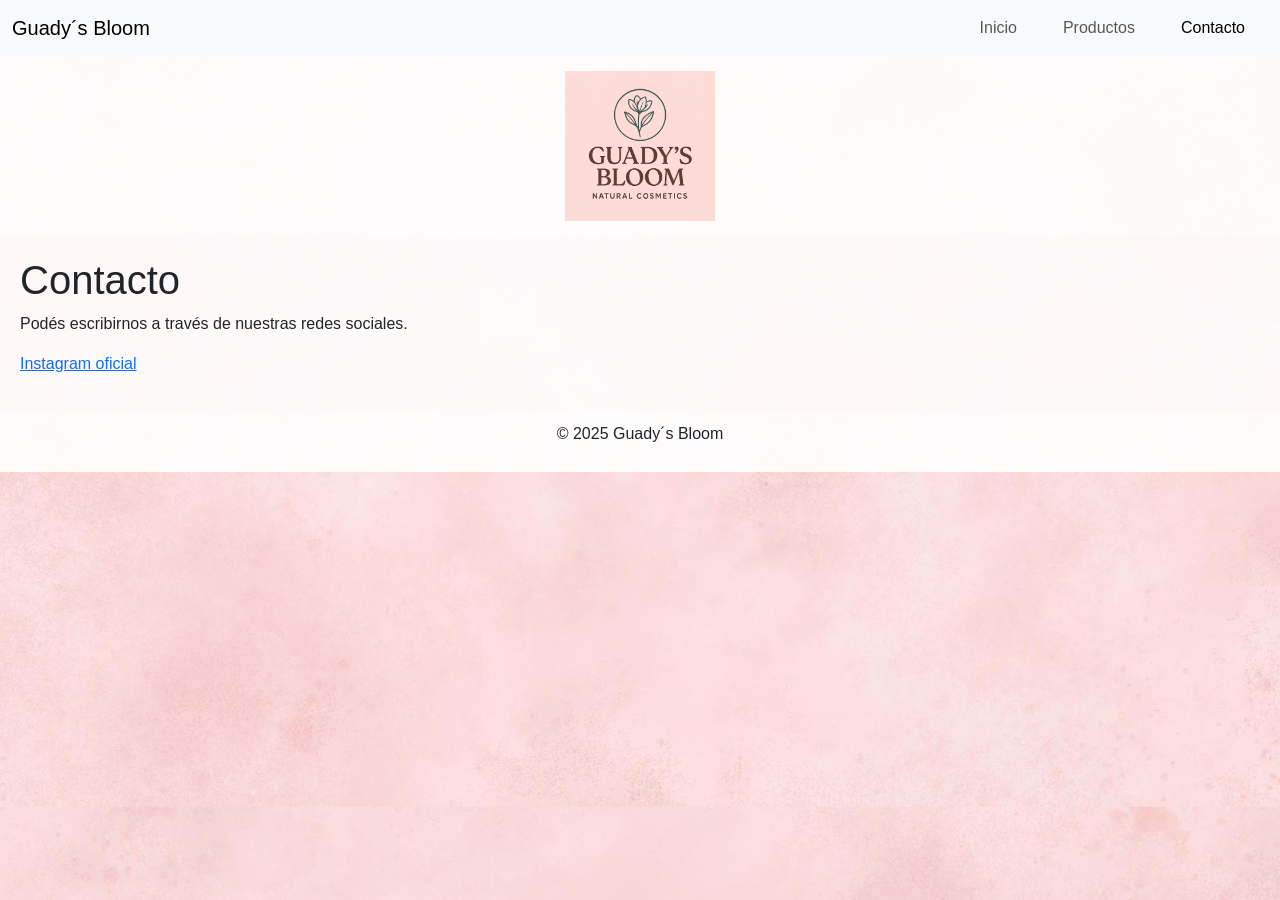
==== pages/contacto.html @ 3c18eed7 "Add files via upload" ====
<!DOCTYPE html>
<html lang="es">
<head>
    <meta charset="UTF-8">
    <meta name="viewport" content="width=device-width, initial-scale=1.0">
    <title>Contacto | Guady´s Bloom</title>
    <link href="https://cdn.jsdelivr.net/npm/bootstrap@5.3.2/dist/css/bootstrap.min.css" rel="stylesheet">
    <link rel="stylesheet" href="../css/estilos.css">
</head>

<body>
    <nav class="navbar navbar-expand-lg navbar-light bg-light">
        <div class="container-fluid">
            <a class="navbar-brand" href="../index.html">Guady´s Bloom</a>
            <button class="navbar-toggler" type="button" data-bs-toggle="collapse" data-bs-target="#menu"
                aria-controls="navbarNav" aria-expanded="false" aria-label="Toggle navigation">
                <span class="navbar-toggler-icon"></span>
            </button>

            <div class="collapse navbar-collapse" id="menu">
                <ul class="navbar-nav ms-auto">
                    <li class="nav-item">
                        <a class="nav-link" href="../index.html">Inicio</a>
                    </li>
                    <li class="nav-item">
                        <a class="nav-link" href="productos.html">Productos</a>
                    </li>
                    <li class="nav-item">
                        <a class="nav-link active" aria-current="page" href="contacto.html">Contacto</a>
                    </li>
                </ul>
            </div>
        </div>
    </nav>
    <header>
        <img src="../img/logo.jpg" alt="Guady´s Bloom Logo" width="150">
    </header>

    <main>
        <section>
            <h1>Contacto</h1>
            <p>Podés escribirnos a través de nuestras redes sociales.</p>
            <p>
                <a href="https://www.instagram.com/guadysbloom/" target="_blank">
                    Instagram oficial
                </a>
            </p>
        </section>
    </main>

    <footer>
        <p>&copy; 2025 Guady´s Bloom</p>
    </footer>
<script src="https://cdn.jsdelivr.net/npm/bootstrap@5.3.2/dist/js/bootstrap.bundle.min.js"></script>
</body>
</html>
---- css/estilos.css ----
body {
    margin: 0;
    font-family: Arial, sans-serif;
    background-image: url("../img/fondo.jpg");
    background-size: cover;
}

header {
    background-color: rgba(255, 255, 255, 0.9);
    text-align: center;
    padding: 15px;
}

.productos {
    display: flex;
    flex-wrap: wrap;
    justify-content: space-around;
    gap: 20px;
    padding: 40px;
}

.video-presentacion {
  display: flex;
  justify-content: center;
  margin: 40px 0;
}

.video-presentacion iframe {
  max-width: 100%;
  border: none;
}

.card {
    width: 18rem;
    margin-bottom: 20px;    
}

.producto {
    background-color: rgba(217, 44, 199, 0.8);
    border: 1px solid #ccc;
    border-radius: 5px;
    padding: 15px;
    width: 200px;
    text-align: center;
}

nav ul {
    list-style: none;
    padding: 0;
}

nav ul li {
    display: inline;
    margin: 0 15px;
}

nav ul li a {
    text-decoration: none;
    color: #333;
    font-weight: bold;
}

main {
    padding: 20px;
    background-color: rgba(255, 255, 255, 0.85);
}

footer {
    background-color: rgba(255, 255, 255, 0.9);
    text-align: center;
    padding: 10px;
}

/*==================== */
/* RESPONSIVE MOVILE */
/*==================== */

@media (max-width: 768px) {

    body {
        background-position: center;
        }

    .productos {
        flex-direction: column;
        align-items: center;
    }

    .producto {
        width: 100%;
        max-width: 300px;
    }

    nav ul li {
        display: block;
        margin: 10px 0;
    }
}
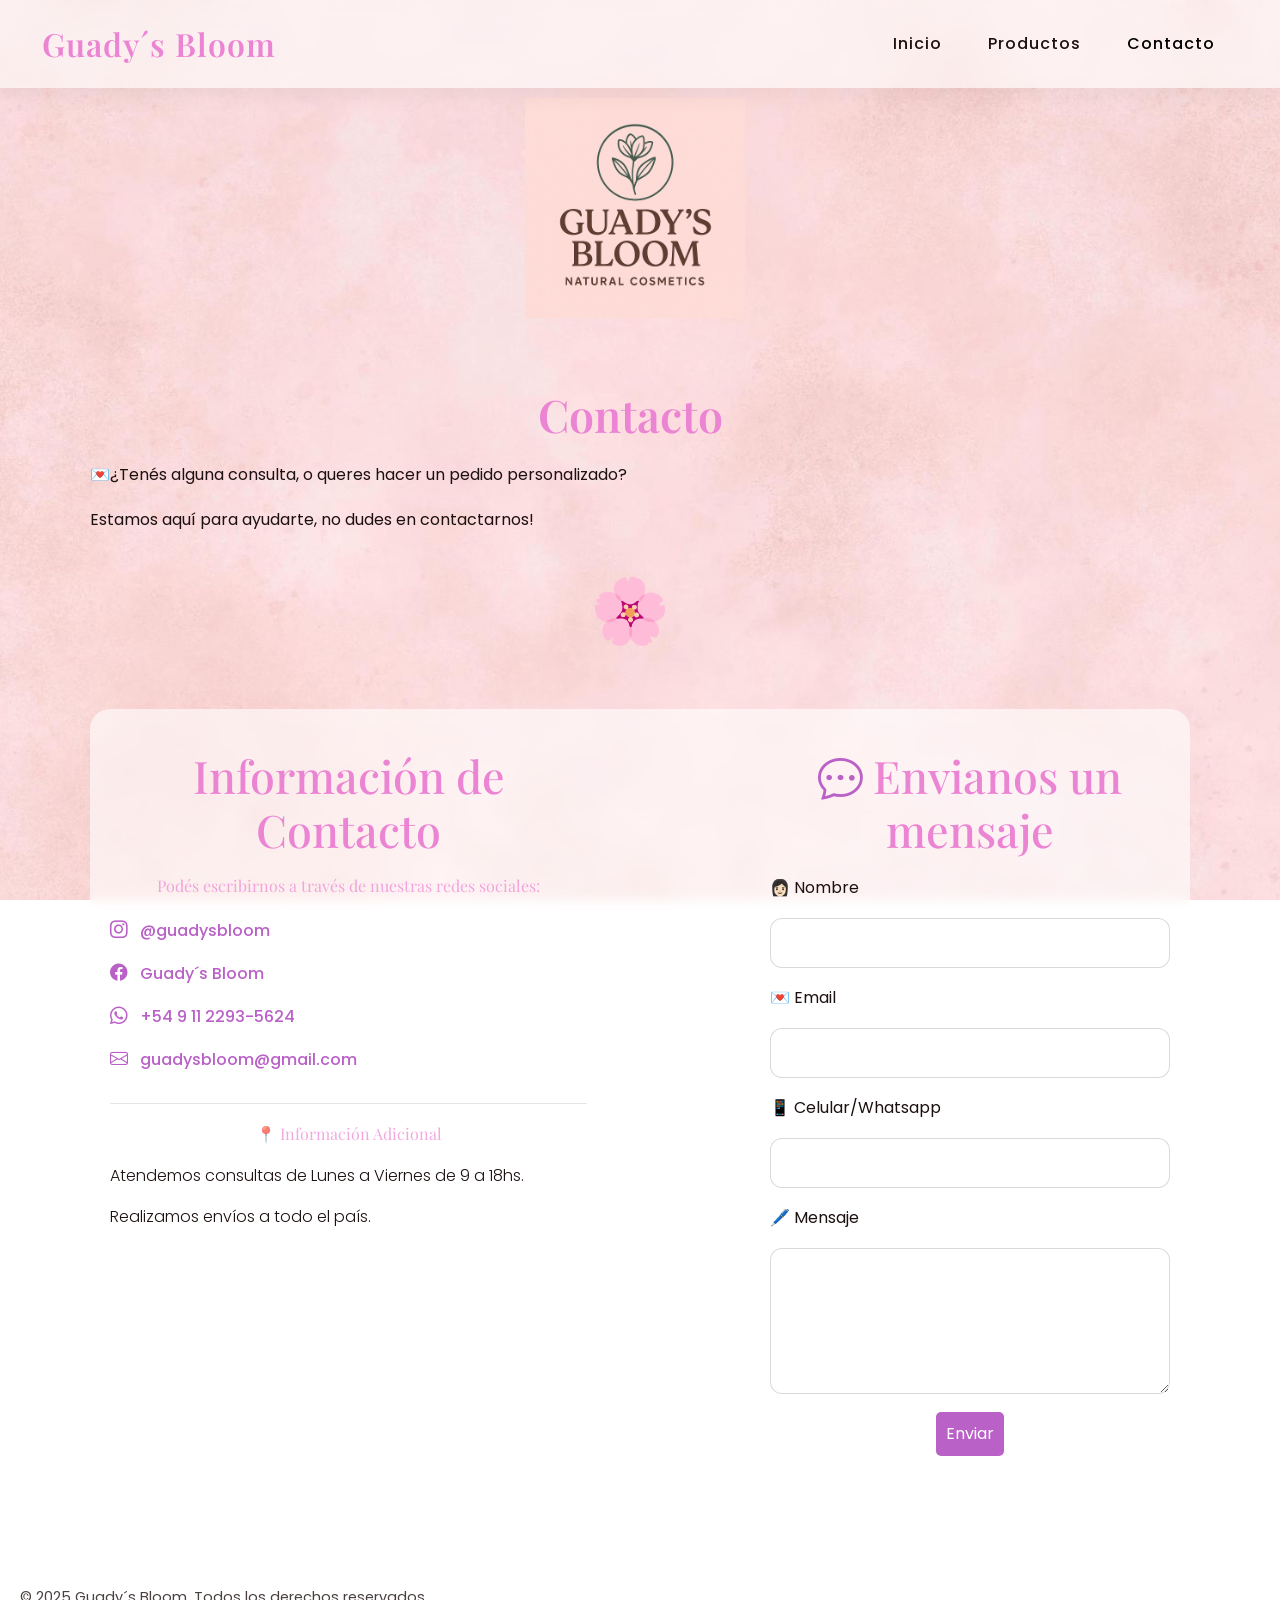
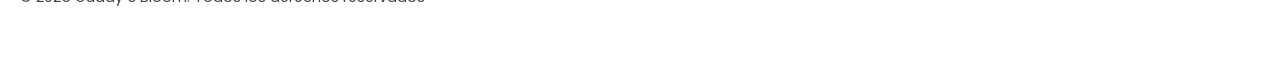
==== commit ce776c0d: "Pre-Entrega 3: SASS, animaciones, responsive y formulario funcional" ====
--- a/pages/contacto.html
+++ b/pages/contacto.html
@@ -1,56 +1,117 @@
-<!DOCTYPE html>
-<html lang="es">
-<head>
-    <meta charset="UTF-8">
-    <meta name="viewport" content="width=device-width, initial-scale=1.0">
-    <title>Contacto | Guady´s Bloom</title>
-    <link href="https://cdn.jsdelivr.net/npm/bootstrap@5.3.2/dist/css/bootstrap.min.css" rel="stylesheet">
-    <link rel="stylesheet" href="../css/estilos.css">
-</head>
-
-<body>
-    <nav class="navbar navbar-expand-lg navbar-light bg-light">
-        <div class="container-fluid">
-            <a class="navbar-brand" href="../index.html">Guady´s Bloom</a>
-            <button class="navbar-toggler" type="button" data-bs-toggle="collapse" data-bs-target="#menu"
-                aria-controls="navbarNav" aria-expanded="false" aria-label="Toggle navigation">
-                <span class="navbar-toggler-icon"></span>
-            </button>
-
-            <div class="collapse navbar-collapse" id="menu">
-                <ul class="navbar-nav ms-auto">
-                    <li class="nav-item">
-                        <a class="nav-link" href="../index.html">Inicio</a>
-                    </li>
-                    <li class="nav-item">
-                        <a class="nav-link" href="productos.html">Productos</a>
-                    </li>
-                    <li class="nav-item">
-                        <a class="nav-link active" aria-current="page" href="contacto.html">Contacto</a>
-                    </li>
-                </ul>
-            </div>
-        </div>
-    </nav>
-    <header>
-        <img src="../img/logo.jpg" alt="Guady´s Bloom Logo" width="150">
-    </header>
-
-    <main>
-        <section>
-            <h1>Contacto</h1>
-            <p>Podés escribirnos a través de nuestras redes sociales.</p>
-            <p>
-                <a href="https://www.instagram.com/guadysbloom/" target="_blank">
-                    Instagram oficial
-                </a>
-            </p>
-        </section>
-    </main>
-
-    <footer>
-        <p>&copy; 2025 Guady´s Bloom</p>
-    </footer>
-<script src="https://cdn.jsdelivr.net/npm/bootstrap@5.3.2/dist/js/bootstrap.bundle.min.js"></script>
-</body>
+<!DOCTYPE html>
+<html lang="es">
+<head>
+    <meta charset="UTF-8">
+    <meta name="viewport" content="width=device-width, initial-scale=1.0">
+    <title>Contacto|🌸Guady´s Bloom</title>
+    <link href="https://cdn.jsdelivr.net/npm/bootstrap@5.3.2/dist/css/bootstrap.min.css" rel="stylesheet">
+    <link rel="stylesheet" href="../css/estilos.css">
+    <link rel="stylesheet" href="https://cdn.jsdelivr.net/npm/bootstrap-icons@1.11.1/font/bootstrap-icons.css">
+    <link rel="preconnect" href="https://fonts.googleapis.com">
+    <link href="https://fonts.googleapis.com/css2?family=Playfair+Display:wght@500;600;700&family=Poppins:wght@300;400;500&display=swap" rel="stylesheet">
+</head>
+
+<body>
+    <nav class="navbar navbar-expand-lg navbar-custom">
+        <div class="container-fluid">
+            <a class="navbar-brand" href="../index.html">Guady´s Bloom</a>
+            <button class="navbar-toggler" type="button" data-bs-toggle="collapse" data-bs-target="#menu"
+                aria-controls="navbarNav" aria-expanded="false" aria-label="Toggle navigation">
+                <span class="navbar-toggler-icon"></span>
+            </button>
+
+            <div class="collapse navbar-collapse" id="menu">
+                <ul class="navbar-nav ms-auto">
+                    <li class="nav-item">
+                        <a class="nav-link" href="../index.html">Inicio</a>
+                    </li>
+                    <li class="nav-item">
+                        <a class="nav-link" href="productos.html">Productos</a>
+                    </li>
+                    <li class="nav-item">
+                        <a class="nav-link active" aria-current="page" href="contacto.html">Contacto</a>
+                    </li>
+                </ul>
+            </div>
+        </div>
+    </nav>
+    <header>
+        <img src="../img/logo.jpg" alt="Guady´s Bloom Logo">
+    </header>
+
+    <main class="contacto">
+        <section class="contacto-intro">
+            <h1>Contacto</h1>
+            <p>💌¿Tenés alguna consulta, o queres hacer un pedido personalizado?</p>
+            <p>Estamos aquí para ayudarte, no dudes en contactarnos!</p>
+
+            <div class="decoracion-contacto">
+                🌸
+            </div>
+            
+        </section>
+
+        <section class="contacto-contenido">
+
+            <!--IZQUIDERDA-->
+            <div class="info-contacto">
+                <h2>Información de Contacto</h2>
+                <h3>Podés escribirnos a través de nuestras redes sociales:</h3>
+                <p>
+                    <i class="bi bi-instagram"></i>
+                    <a href="https://www.instagram.com/guadysbloom/" target="_blank">@guadysbloom </a>
+                </p>
+                <p>
+                    <i class="bi bi-facebook"></i>
+                    <a href="https://www.facebook.com/guadysbloom" target="_blank">Guady´s Bloom </a>
+                </p>
+                <p>
+                    <i class="bi bi-whatsapp"></i>
+                    <a href="https://wa.me/5491122935624" target="_blank">+54 9 11 2293-5624 </a>
+                </p>
+                <p>
+                    
+                    <i class="bi bi-envelope"></i>
+                    <a href="mailto:guadysbloom@gmail.com">guadysbloom@gmail.com </a>
+                </p>
+            
+
+                <section class="horarios">
+                    <h3>📍 Información Adicional</h3>
+                    <p>Atendemos consultas de Lunes a Viernes de 9 a 18hs.</p>
+                    <p>Realizamos envíos a todo el país.</p>
+                </section>
+
+            </div>
+        
+            <!--DERECHA-->
+            <div class="formulario-contacto">
+                <h2> <i class="bi bi-chat-dots"></i>Envianos un mensaje</h2>
+                <form action="https://formspree.io/f/mlgwnzzb" method="POST">
+                    
+                    <input type="hidden" name="_subject" value="💫Nuevo mensaje desde Guady´s Bloom💫">
+
+                    <label for="name"> 👩🏻 Nombre</label>
+                    <input type="text" class="form-control" id="name" name="name" required>
+               
+                    <label for="email"> 💌 Email</label>
+                    <input type="email" class="form-control" id="email" name="_replyto" required>
+
+                    <label for="telefono"> 📱 Celular/Whatsapp</label>
+                    <input type="tel" class="form-control" id="telefono" name="telefono" required>
+                                    
+                    <label for="message"> 🖊️ Mensaje</label>
+                    <textarea class="form-control" id="message" name="message" rows="5" required></textarea>
+               
+                    <button type="submit" class="btn btn-principal">Enviar</button>
+                </form>
+            </div>
+        </section>
+    </main>
+
+    <footer>
+        <p>&copy; 2025 Guady´s Bloom. Todos los derechos reservados</p>
+    </footer>
+<script src="https://cdn.jsdelivr.net/npm/bootstrap@5.3.2/dist/js/bootstrap.bundle.min.js"></script>
+</body>
 </html>
--- a/css/estilos.css
+++ b/css/estilos.css
@@ -1,98 +1,1059 @@
-body {
-    margin: 0;
-    font-family: Arial, sans-serif;
-    background-image: url("../img/fondo.jpg");
-    background-size: cover;
-}
-
-header {
-    background-color: rgba(255, 255, 255, 0.9);
-    text-align: center;
-    padding: 15px;
-}
-
-.productos {
-    display: flex;
-    flex-wrap: wrap;
-    justify-content: space-around;
-    gap: 20px;
-    padding: 40px;
-}
-
-.video-presentacion {
-  display: flex;
-  justify-content: center;
-  margin: 40px 0;
-}
-
-.video-presentacion iframe {
-  max-width: 100%;
-  border: none;
-}
-
-.card {
-    width: 18rem;
-    margin-bottom: 20px;    
-}
-
-.producto {
-    background-color: rgba(217, 44, 199, 0.8);
-    border: 1px solid #ccc;
-    border-radius: 5px;
-    padding: 15px;
-    width: 200px;
-    text-align: center;
-}
-
-nav ul {
-    list-style: none;
-    padding: 0;
-}
-
-nav ul li {
-    display: inline;
-    margin: 0 15px;
-}
-
-nav ul li a {
-    text-decoration: none;
-    color: #333;
-    font-weight: bold;
-}
-
-main {
-    padding: 20px;
-    background-color: rgba(255, 255, 255, 0.85);
-}
-
-footer {
-    background-color: rgba(255, 255, 255, 0.9);
-    text-align: center;
-    padding: 10px;
-}
-
-/*==================== */
-/* RESPONSIVE MOVILE */
-/*==================== */
-
-@media (max-width: 768px) {
-
-    body {
-        background-position: center;
-        }
-
-    .productos {
-        flex-direction: column;
-        align-items: center;
-    }
-
-    .producto {
-        width: 100%;
-        max-width: 300px;
-    }
-
-    nav ul li {
-        display: block;
-        margin: 10px 0;
-    }
-}+@charset "UTF-8";
+/*RESET GLOBAL*/
+*,
+*::before,
+*::after {
+  box-sizing: border-box;
+}
+
+/*EVITA DESBORDES HORIZONTALES*/
+html,
+body {
+  margin: 0;
+  padding: 0;
+  overflow-x: hidden;
+}
+
+/*EVITA DESBORDES EN IMAGENES*/
+img {
+  max-width: 100%;
+  height: auto;
+}
+
+/*BODY*/
+body {
+  margin: 0;
+  padding: 0;
+  font-family: "Poppins", sans-serif;
+  color: #1d1010;
+  background-image: url("../img/fondo.jpg");
+  background-size: cover;
+  background-position: center;
+  background-repeat: no-repeat;
+  background-attachment: fixed;
+  min-height: 100vh;
+  display: flex;
+  flex-direction: column;
+}
+
+h1, h2, h3 {
+  text-align: center;
+  font-family: "Playfair Display", serif;
+  color: #ec84d4;
+  margin-bottom: 20px;
+}
+
+h1 {
+  font-size: 2.8rem;
+  font-weight: 600;
+}
+
+h2 {
+  font-size: 2.8rem;
+  font-weight: 500;
+}
+
+p {
+  text-align: justify;
+  line-height: 1.6;
+  margin-bottom: 20px;
+}
+
+main {
+  background-color: transparent;
+  padding: 20px 0;
+  margin: 0 auto;
+  max-width: 1200px;
+  width: 100%;
+  flex: 1;
+}
+
+.beneficios-contenido ul {
+  list-style-type: none;
+  padding-left: 0;
+}
+
+input,
+textarea {
+  background-color: transparent;
+  border: 1px solid rgba(255, 255, 255, 0.6);
+  border-radius: 12px;
+  padding: 12px;
+  transition: all 0.3s ease;
+}
+
+input:focus,
+textarea:focus {
+  border-color: #ba61c8;
+  box-shadow: 0 0 10px rgba(186, 97, 200, 0.3);
+  outline: none;
+}
+
+/* FOOTER */
+footer {
+  margin-top: auto;
+}
+
+header {
+  background-color: transparent;
+  text-align: center;
+  padding: 10px;
+  display: flex;
+  justify-content: center;
+  align-items: center;
+}
+
+nav {
+  background-color: transparent;
+  padding: 10px;
+}
+nav ul {
+  list-style: none;
+  padding: 0;
+}
+nav ul li {
+  display: inline;
+  margin: 0 15px;
+}
+nav ul li a {
+  text-decoration: none;
+  color: #1d1010;
+  font-weight: bold;
+}
+
+/* == NAVBAR PERSONALIZADA == */
+.navbar-custom {
+  background: rgba(255, 255, 255, 0.6);
+  backdrop-filter: blur(10px);
+  padding: 15px 30px;
+  box-shadow: 0 8px 20px rgba(0, 0, 0, 0.05);
+}
+.navbar-custom .navbar-brand {
+  font-family: "Playfair Display", serif;
+  font-weight: 600;
+  font-size: 2rem;
+  color: #ec84d4;
+  letter-spacing: 1px;
+  transition: 0.3s;
+}
+.navbar-custom .nav-link {
+  color: #1d1010;
+  font-weight: 500;
+  letter-spacing: 1px;
+  position: relative;
+  transition: color 0.3s ease;
+}
+.navbar-custom .nav-link:hover {
+  color: #ba61c8;
+}
+.navbar-custom .nav-link::after {
+  content: "";
+  position: absolute;
+  width: 0%;
+  height: 2px;
+  left: 0;
+  bottom: -4px;
+  background-color: #ba61c8;
+  transition: width 0.3s ease;
+}
+.navbar-custom .nav-link:hover::after {
+  width: 100%;
+}
+
+/* == ANIMACIONES == */
+@keyframes aparecer {
+  from {
+    opacity: 0;
+    transform: translateY(-20px);
+  }
+  to {
+    opacity: 1;
+    transform: translateY(0);
+  }
+}
+@keyframes moverTexto {
+  0% {
+    transform: translateX(-100%);
+  }
+  100% {
+    transform: translateX(100vw);
+  }
+}
+@keyframes flotar {
+  0% {
+    transform: translateY(0);
+  }
+  50% {
+    transform: translateY(-25px);
+  }
+  100% {
+    transform: translateY(0);
+  }
+}
+@keyframes fadeUp {
+  from {
+    opacity: 0;
+    transform: translateY(30px);
+  }
+  to {
+    opacity: 1;
+    transform: translateY(0);
+  }
+}
+header img {
+  width: 220px;
+  height: auto;
+  margin-right: 10px;
+  animation: aparecer 1s ease-in-out;
+}
+
+footer {
+  padding: 30px 20px;
+  text-align: center;
+  font-size: 0.9rem;
+  opacity: 0.8;
+}
+
+.hero {
+  background-image: url("../img/fondo.jpg");
+  background-size: cover;
+  background-position: center;
+  background-repeat: no-repeat;
+  display: flex;
+  justify-content: center;
+  align-items: center;
+  text-align: center;
+  padding: 30px 20px;
+  color: #1d1010;
+  min-height: auto;
+  margin-top: 20px;
+}
+.hero .contenido {
+  z-index: 1;
+}
+.hero h1 {
+  font-size: 2.5em;
+  margin-bottom: 20px;
+}
+.hero p {
+  max-width: 600px;
+  margin: 0 auto 20px;
+}
+
+.bienvenida {
+  padding: 100px 20px;
+  text-align: center;
+  max-width: 1000px;
+  margin: 0 auto;
+  animation: fadeUp 1s ease forwards;
+}
+.bienvenida h1 {
+  font-size: 2.8rem;
+  margin-bottom: 15px;
+  animation: fadeUp 1s ease forwards;
+}
+.bienvenida .subtitulo {
+  font-size: 1.3rem;
+  font-weight: 300;
+  letter-spacing: 2px;
+  color: #ba61c8;
+  margin-bottom: 25px;
+  text-align: center;
+  animation: fadeUp 1s ease 0.3s forwards;
+}
+
+.linea-decorativa {
+  width: 100%;
+  overflow: hidden;
+  white-space: nowrap;
+}
+.linea-decorativa p {
+  display: inline-block;
+  animation: moverTexto 18s linear infinite;
+}
+
+.about {
+  display: flex;
+  flex-direction: column;
+  align-items: center;
+  text-align: center;
+  gap: 15px;
+  padding: 20px 0;
+}
+
+.sobre-productos {
+  text-align: center;
+  padding: 30px 0;
+}
+
+.contenido-sobre-productos {
+  text-align: left;
+}
+.contenido-sobre-productos h2 {
+  text-align: center;
+  margin-bottom: 20px;
+}
+.contenido-sobre-productos p {
+  text-align: left;
+  margin-bottom: 20px;
+}
+.contenido-sobre-productos a {
+  display: block;
+  width: fit-content;
+  margin: auto;
+  padding: 12px 28px;
+  background-color: #ba61c8;
+  color: white;
+  text-decoration: none;
+  border-radius: 30px;
+  font-weight: 600;
+  letter-spacing: 1px;
+  transition: all 0.3s ease;
+  box-shadow: 0 8px 2px rgba(0, 0, 0, 0.1);
+}
+.contenido-sobre-productos a:hover {
+  background-color: transparent;
+  color: black;
+  transform: translateY(-3px);
+  box-shadow: 0 12px 25px rgba(0, 0, 0, 0.15);
+}
+
+.beneficios-contenido ul {
+  list-style-type: none;
+  padding-left: 0;
+  margin-left: 0;
+}
+
+.beneficios-contenido li {
+  list-style: none;
+}
+
+.destacados {
+  text-align: center;
+  padding: 40px 20px;
+}
+
+.contenedor-destacados {
+  display: flex;
+  justify-content: center;
+  gap: 20px;
+  margin-top: 20px;
+  flex-wrap: wrap;
+}
+
+section {
+  margin: 10px 0;
+}
+
+/* == PRODUCTOS == */
+.productos {
+  display: grid;
+  grid-template-columns: repeat(auto-fit, minmax(300px, 1fr));
+  gap: 40px;
+  padding: 80px 20px;
+  background: linear-gradient(to bottom, rgba(255, 255, 255, 0.3), rgba(255, 255, 255, 0.6));
+}
+
+.productos-intro {
+  text-align: center;
+  padding: 80px 20px 40px;
+}
+.productos-intro h1 {
+  font-size: 2.5rem;
+  margin-bottom: 15px;
+  letter-spacing: 1px;
+  text-shadow: 0 4px 12px rgba(186, 97, 200, 0.2);
+}
+.productos-intro p {
+  font-weight: 300;
+  max-width: 600px;
+  margin: 0 auto;
+}
+
+.producto {
+  display: flex;
+  justify-content: center;
+  gap: 40px;
+  flex-wrap: wrap;
+  margin: 60px 0;
+}
+
+.beneficio-productos {
+  text-align: center;
+  padding: 80px 20px;
+}
+.beneficio-productos h2 {
+  margin-bottom: 40px;
+}
+
+.beneficio-grid {
+  display: flex;
+  justify-content: center;
+  gap: 40px;
+  flex-wrap: wrap;
+}
+
+.lista-productos {
+  display: grid;
+  grid-template-columns: repeat(2, 1fr);
+  gap: 20px 40px;
+  padding-left: 0;
+  max-width: 700px;
+  margin: 40px auto;
+  margin-bottom: 60px;
+}
+.lista-productos li {
+  list-style: none;
+  display: flex;
+  align-items: center;
+  justify-content: center;
+  gap: 10px;
+  padding: 12px 20px;
+  border-radius: 30px;
+  background: rgba(255, 255, 255, 0.5);
+  backdrop-filter: blur(5px);
+  font-weight: 500;
+  color: #1d1010;
+  transition: all 0.3s ease;
+}
+.lista-productos li:hover {
+  transform: translateY(-3px);
+  background: rgba(186, 97, 200, 0.15);
+  box-shadow: 0 8px 20px rgba(0, 0, 0, 0.08);
+}
+.lista-productos li i {
+  color: #ba61c8;
+  font-size: 1.1rem;
+  transition: color 0.3s ease;
+}
+
+/* == DIFERENCIALES == */
+.diferenciales {
+  padding: 80px 20px;
+  text-align: center;
+}
+.diferenciales h2 {
+  margin-bottom: 50px;
+  font-size: 2rem;
+}
+
+.diferenciales-grid {
+  display: grid;
+  grid-template-columns: repeat(3, 1fr);
+  gap: 40px;
+  max-width: 1100px;
+  margin: 0 auto;
+}
+
+.item-diferencial {
+  padding: 30px 20px;
+  border-radius: 20px;
+  background: rgba(255, 255, 255, 0.6);
+  backdrop-filter: blur(6px);
+  transition: 0.3s ease;
+}
+.item-diferencial:hover {
+  transform: translateY(-5px);
+  box-shadow: 0 15px 30px rgba(0, 0, 0, 0.1);
+}
+.item-diferencial i {
+  font-size: 2rem;
+  margin-bottom: 15px;
+  display: block;
+  color: #ba61c8;
+}
+.item-diferencial h3 {
+  margin-bottom: 10px;
+  font-size: 1.2rem;
+}
+.item-diferencial p {
+  font-size: 0.95rem;
+  line-height: 1.6;
+}
+
+/*== TESTIMONIOS == */
+.testimonios {
+  padding: 80px 20px;
+  text-align: center;
+  background: linear-gradient(to bottom, rgba(255, 255, 255, 0.2), rgba(255, 255, 255, 0.05));
+}
+
+.testimonios-grid {
+  display: grid;
+  grid-template-columns: repeat(3, 1fr);
+  gap: 30px;
+  max-width: 1100px;
+  margin: 40px auto 0;
+}
+
+.testimonio {
+  background: wheat;
+  padding: 30px;
+  border-radius: 20px;
+  box-shadow: 0 10px 25px rgba(0, 0, 0, 0.05);
+  font-style: italic;
+}
+.testimonio span {
+  display: block;
+  margin-top: 15px;
+  font-weight: 600;
+  color: #ba61c8;
+}
+
+.contenedor-testimonios {
+  display: grid;
+  grid-template-columns: repeat(3, 1fr);
+  gap: 40px;
+  max-width: 1100px;
+  margin: 40px 0;
+}
+
+.card-testimonio {
+  padding: 35px 30px;
+  position: relative;
+  background: rgba(255, 255, 255, 0.25);
+  backdrop-filter: blur(8px);
+  -webkit-backdrop-filter: blur(8px);
+  border-radius: 20px;
+  box-shadow: 0 15px 35px rgba(0, 0, 0, 0.08);
+  transition: all 0.3s ease;
+}
+.card-testimonio:hover {
+  transform: translateY(-5px);
+  box-shadow: 0 20px 45px rgba(0, 0, 0, 0.12);
+}
+.card-testimonio::before {
+  content: "“";
+  font-size: 3.5rem;
+  color: rgba(19, 30, 193, 0.6);
+  opacity: 0.8;
+  position: absolute;
+  top: -10px;
+  left: 10px;
+  font-family: serif;
+  font-weight: bold;
+}
+.card-testimonio p {
+  font-style: italic;
+}
+
+.estrellas {
+  color: #ba61c8;
+  font-size: 1.2rem;
+  margin-bottom: 15px;
+  letter-spacing: 3px;
+}
+
+/* == CTA FINAL == */
+.cta-final {
+  padding: 100px 20px;
+  text-align: center;
+  max-width: 900px;
+  margin: 100px auto 60px auto;
+  background: rgba(255, 255, 255, 0.6);
+  backdrop-filter: blur(6px);
+  border-radius: 25px;
+  box-shadow: 0 15px 40px rgba(0, 0, 0, 0.05);
+}
+.cta-final h2 {
+  margin-bottom: 20px;
+  font-size: 2.2rem;
+}
+.cta-final p {
+  text-align: center;
+}
+.cta-final p i {
+  color: #ba61c8;
+  margin-right: 8px;
+  font-size: 1.2rem;
+}
+.cta-final .btn-principal {
+  display: inline-block;
+}
+
+/* == CONTACTO == */
+.contacto {
+  padding: 60px 20px;
+  position: relative;
+}
+
+.contacto-intro {
+  max-width: 1100px;
+  margin: 0 auto 50px;
+  padding: 0 20px;
+  text-align: left;
+  padding-left: 0;
+}
+
+.contacto-contenido {
+  display: flex;
+  justify-content: space-between;
+  align-items: flex-start;
+  gap: 60px;
+  max-width: 1100px;
+  width: 100%;
+  margin: 0 auto;
+  padding: 40px 20px;
+  background: rgba(255, 255, 255, 0.6);
+  backdrop-filter: blur(6px);
+  border-radius: 20px;
+}
+.contacto-contenido h2 {
+  margin-bottom: 20px;
+}
+.contacto-contenido p {
+  font-weight: 300;
+}
+
+.decoracion-contacto {
+  text-align: center;
+  margin: 30px auto;
+  font-size: 4rem;
+  animation: flotar 3s ease-in-out infinite;
+  transition: transform 0.3s ease;
+}
+.decoracion-contacto i {
+  display: inline-block;
+  font-size: 3rem;
+  color: #ec84d4;
+  opacity: 0.6;
+}
+.decoracion-contacto i:hover {
+  transform: scale(1.1);
+}
+
+/* INFO */
+.info-contacto {
+  flex: 0 0 45%;
+  max-width: 500px;
+}
+.info-contacto h2 {
+  margin-bottom: 20px;
+}
+.info-contacto h3 {
+  font-size: 1rem;
+  font-weight: 400;
+  opacity: 0.7;
+}
+.info-contacto p {
+  margin-bottom: 15px;
+}
+.info-contacto a {
+  text-decoration: none;
+  color: #ba61c8;
+  font-weight: 500;
+}
+.info-contacto a:hover {
+  text-decoration: underline;
+}
+.info-contacto i {
+  color: #ba61c8;
+  margin-right: 8px;
+  font-size: 1.1rem;
+}
+
+.horarios {
+  margin-top: 30px;
+  padding-top: 20px;
+  border-top: 1px solid rgba(0, 0, 0, 0.1);
+}
+
+/* FORMULARIO */
+.formulario-contacto {
+  max-width: 400px;
+  flex: 0 0 45%;
+}
+
+.formulario-contacto form {
+  display: flex;
+  flex-direction: column;
+  gap: 18px;
+}
+
+.formulario-contacto h2 i {
+  margin-right: 10px;
+  color: #ba61c8;
+}
+
+.formulario-contacto input,
+.formulario-contacto textarea {
+  padding: 12px 15px;
+  border-radius: 12px;
+  border: 1px solid rgba(0, 0, 0, 0.15);
+  font-family: "Poppins", sans-serif;
+  transition: all 0.3s ease;
+}
+
+.formulario-contacto input:focus,
+.formulario-contacto textarea:focus {
+  outline: none;
+  border-color: #ba61c8;
+  box-shadow: 0 0 5px rgba(0, 0, 0, 0.8);
+}
+
+.formulario-contacto button {
+  background-color: #ba61c8;
+  color: white;
+  border: none;
+  padding: 10px;
+  border-radius: 5px;
+  cursor: pointer;
+  transition: background-color 0.3s ease;
+  border: none;
+  align-self: center;
+}
+
+/* BOTÓN HAMBURGUESA */
+.navbar-custom .navbar-toggler {
+  border: none;
+  position: relative;
+  width: 40px;
+  height: 30px;
+}
+
+.navbar-custom .navbar-toggler:focus {
+  box-shadow: none;
+}
+
+.navbar-custom .navbar-toggler-icon {
+  background-image: none;
+  position: relative;
+  width: 30px;
+  height: 2px;
+  background-color: #ba61c8;
+  display: block;
+  margin: 0 auto;
+}
+
+.navbar-custom .navbar-toggler-icon::before,
+.navbar-custom .navbar-toggler-icon::after,
+.navbar-custom .navbar-toggler span {
+  content: "";
+  position: absolute;
+  left: 0;
+  width: 30px;
+  height: 2px;
+  background-color: #ba61c8;
+  transition: 0.3s ease;
+}
+
+.navbar-custom .navbar-toggler-icon::before {
+  top: -8px;
+}
+
+.navbar-custom .navbar-toggler-icon::after {
+  top: 8px;
+}
+
+/* == BOTON VER MAS == */
+.ver-mas {
+  display: inline-flex;
+  align-items: center;
+  gap: 8px;
+  margin-top: 15px;
+  padding: 8px 18px;
+  border-radius: 25px;
+  background-color: transparent;
+  color: #ba61c8;
+  border: 1px solid #ba61c8;
+  text-decoration: none;
+  font-weight: 600;
+  transition: all 0.3s ease;
+}
+
+.ver-mas-flecha {
+  transition: transform 0.3s ease;
+}
+
+.ver-mas:hover {
+  background-color: #ba61c8;
+  color: white;
+}
+
+.ver-mas:hover .flecha {
+  transform: translateX(5px);
+}
+
+.ver-mas::after {
+  content: "";
+  position: absolute;
+  width: 0;
+  height: 2px;
+  background: #ba61c8;
+  left: 0;
+  bottom: -3px;
+  transition: width 0.3s ease;
+}
+
+.ver-mas:hover::after {
+  width: 100%;
+}
+
+/* == BOTONES == */
+.boton {
+  background-color: #ba61c8;
+  color: black;
+  border: none;
+  padding: 10px;
+  border-radius: 5px;
+  cursor: pointer;
+  transition: background-color 0.3s ease;
+  margin-top: 10px;
+}
+
+.boton-secundario {
+  background-color: #ec84d4;
+  color: white;
+  border: none;
+  padding: 10px;
+  border-radius: 5px;
+  cursor: pointer;
+  transition: background-color 0.3s ease;
+  margin-top: 10px;
+}
+
+.btn-comprar {
+  background-color: #ba61c8;
+  color: #ccc;
+  border: none;
+  padding: 10px;
+  border-radius: 5px;
+  cursor: pointer;
+  transition: background-color 0.3s ease;
+  display: inline-block;
+  padding: 10px 25px;
+  border-radius: 30px;
+  text-decoration: none;
+  transition: all 0.3s ease;
+  margin-top: auto;
+}
+.btn-comprar:hover {
+  background-color: rgb(166.3098591549, 63.5211267606, 182.4788732394);
+  transform: translateY(-3px);
+}
+
+/* == CARD PRODUCTO == */
+.card-producto {
+  display: flex;
+  flex-direction: column;
+  padding: 20px;
+  border-radius: 20px;
+  text-align: center;
+  overflow: hidden;
+  background: linear-gradient(180deg, rgba(230, 179, 230, 0.8) 0%, rgba(200, 109, 215, 0.8) 100%);
+  backdrop-filter: blur(6px);
+  box-shadow: 0 10px 25px rgba(0, 0, 0, 0.1);
+  transition: all 0.3s ease;
+}
+.card-producto:hover {
+  transform: translateY(-8px);
+  box-shadow: 0 15px 35px rgba(0, 0, 0, 0.15);
+}
+.card-producto img {
+  width: 100%;
+  height: 250px;
+  object-fit: cover;
+  border-radius: 20px;
+  margin-bottom: 15px;
+  transition: transform 0.4s ease;
+}
+.card-producto img:hover {
+  transform: scale(1.05);
+}
+.card-producto p {
+  font-size: 0.95rem;
+  opacity: 0.8;
+  margin-bottom: 20px;
+  flex-grow: 1;
+}
+
+/* == VIDEO == */
+.video-presentacion {
+  display: flex;
+  justify-content: center;
+  margin: 40px 0;
+}
+.video-presentacion iframe {
+  max-width: 100%;
+  border: none;
+}
+
+/* == BENEFICIOS == */
+.beneficios {
+  display: flex;
+  justify-content: space-around;
+  gap: 30px;
+  padding: 60px 20px;
+  flex-wrap: wrap;
+}
+
+.beneficio {
+  max-width: 250px;
+  text-align: center;
+}
+
+/* == DESTACADOS == */
+.contenedor-destacados {
+  display: flex;
+  justify-content: center;
+  gap: 20px;
+  max-width: 1100px;
+  margin: auto;
+  flex-wrap: wrap;
+}
+
+.card-destacado {
+  width: 100%;
+  max-width: 350px;
+  padding: 25px;
+  border-radius: 20px;
+  text-align: center;
+  background-color: transparent;
+  box-shadow: 0 8px 20px rgba(0, 0, 0, 0.1);
+  display: flex;
+  flex-direction: column;
+  justify-content: space-between;
+  transition: all 0.3s ease;
+}
+.card-destacado:hover {
+  transform: scale(1.03);
+  box-shadow: 0 20px 40px rgba(0, 0, 0, 0.15);
+}
+.card-destacado img {
+  width: 100%;
+  height: 230px;
+  object-fit: cover;
+  border-radius: 15px;
+  margin-bottom: 15px;
+}
+.card-destacado h3 {
+  font-family: "Playfair Display", serif;
+  font-size: 1.3rem;
+  margin: 15px 0 10px 0;
+  color: #ba61c8;
+}
+.card-destacado p {
+  font-size: 0.9rem;
+  opacity: 0.8;
+  font-weight: 300;
+}
+
+@media (max-width: 768px) {
+  body {
+    background-position: center;
+  }
+  header img {
+    width: 160px;
+  }
+  main {
+    padding: 20px;
+  }
+  /* NAV */
+  nav ul li {
+    display: block;
+    margin: 10px 0;
+    text-align: center;
+  }
+  .navbar-custom .navbar-collapse {
+    background: rgba(255, 255, 255, 0.95);
+    padding: 20px;
+    border-radius: 20px;
+    margin-top: 10px;
+  }
+  .nav-custom .nav-link {
+    text-align: center;
+    padding: 10px 0;
+  }
+  /* HERO / BIENVENIDA */
+  .bienvenida {
+    padding: 50px 15px;
+    text-align: center;
+  }
+  .bienvenida h1 {
+    font-size: 2rem;
+  }
+  .bienvenida .subtitulo {
+    font-size: 1.1rem;
+  }
+  .linea-decorativa p {
+    font-size: 0.9rem;
+  }
+  /* DESTACADOS */
+  .contenedor-destacados {
+    flex-direction: column;
+    align-items: stretch;
+  }
+  .contenedor-testimonios {
+    grid-template-columns: 1fr;
+  }
+  .card-destacado {
+    width: 85%;
+    max-width: 85%;
+    align-items: center;
+    align-self: center;
+  }
+  /* DIFERENCIALES */
+  .diferenciales-grid {
+    grid-template-columns: 1fr;
+    gap: 30px;
+    text-align: center;
+  }
+  .diferenciales-grid p,
+  .beneficio p {
+    text-align: center;
+  }
+  /* TESTIMONIOS */
+  .testimonios-grid {
+    grid-template-columns: 1fr;
+    max-width: 100%;
+    text-align: center;
+  }
+  /* PRODUCTOS */
+  .productos {
+    grid-template-columns: 1fr;
+  }
+  .productos .card-producto {
+    flex: none;
+    width: 95%;
+    max-width: 95%;
+  }
+  .card-producto {
+    padding: 20px;
+  }
+  .card-producto .card-body {
+    min-height: auto;
+  }
+  .card-producto p {
+    text-align: left;
+  }
+  .lista-productos {
+    grid-template-columns: 1fr;
+  }
+  /* CTA*/
+  .cta-final {
+    padding: 60px 20px;
+    margin: 50px 15px;
+  }
+  .cta-final h2 {
+    font-size: 1.6rem;
+  }
+  /* CONTACTO */
+  .contacto-contenido {
+    flex-direction: column;
+    gap: 40px;
+  }
+  .info-contacto,
+  .formulario-contacto {
+    width: 100%;
+    max-width: 100%;
+  }
+}
+/* BOTON VER MAS */
+.ver-mas {
+  width: auto;
+  display: inline-flex;
+  padding: 6px 16px;
+  align-self: center;
+}
+
+/*# sourceMappingURL=estilos.css.map */
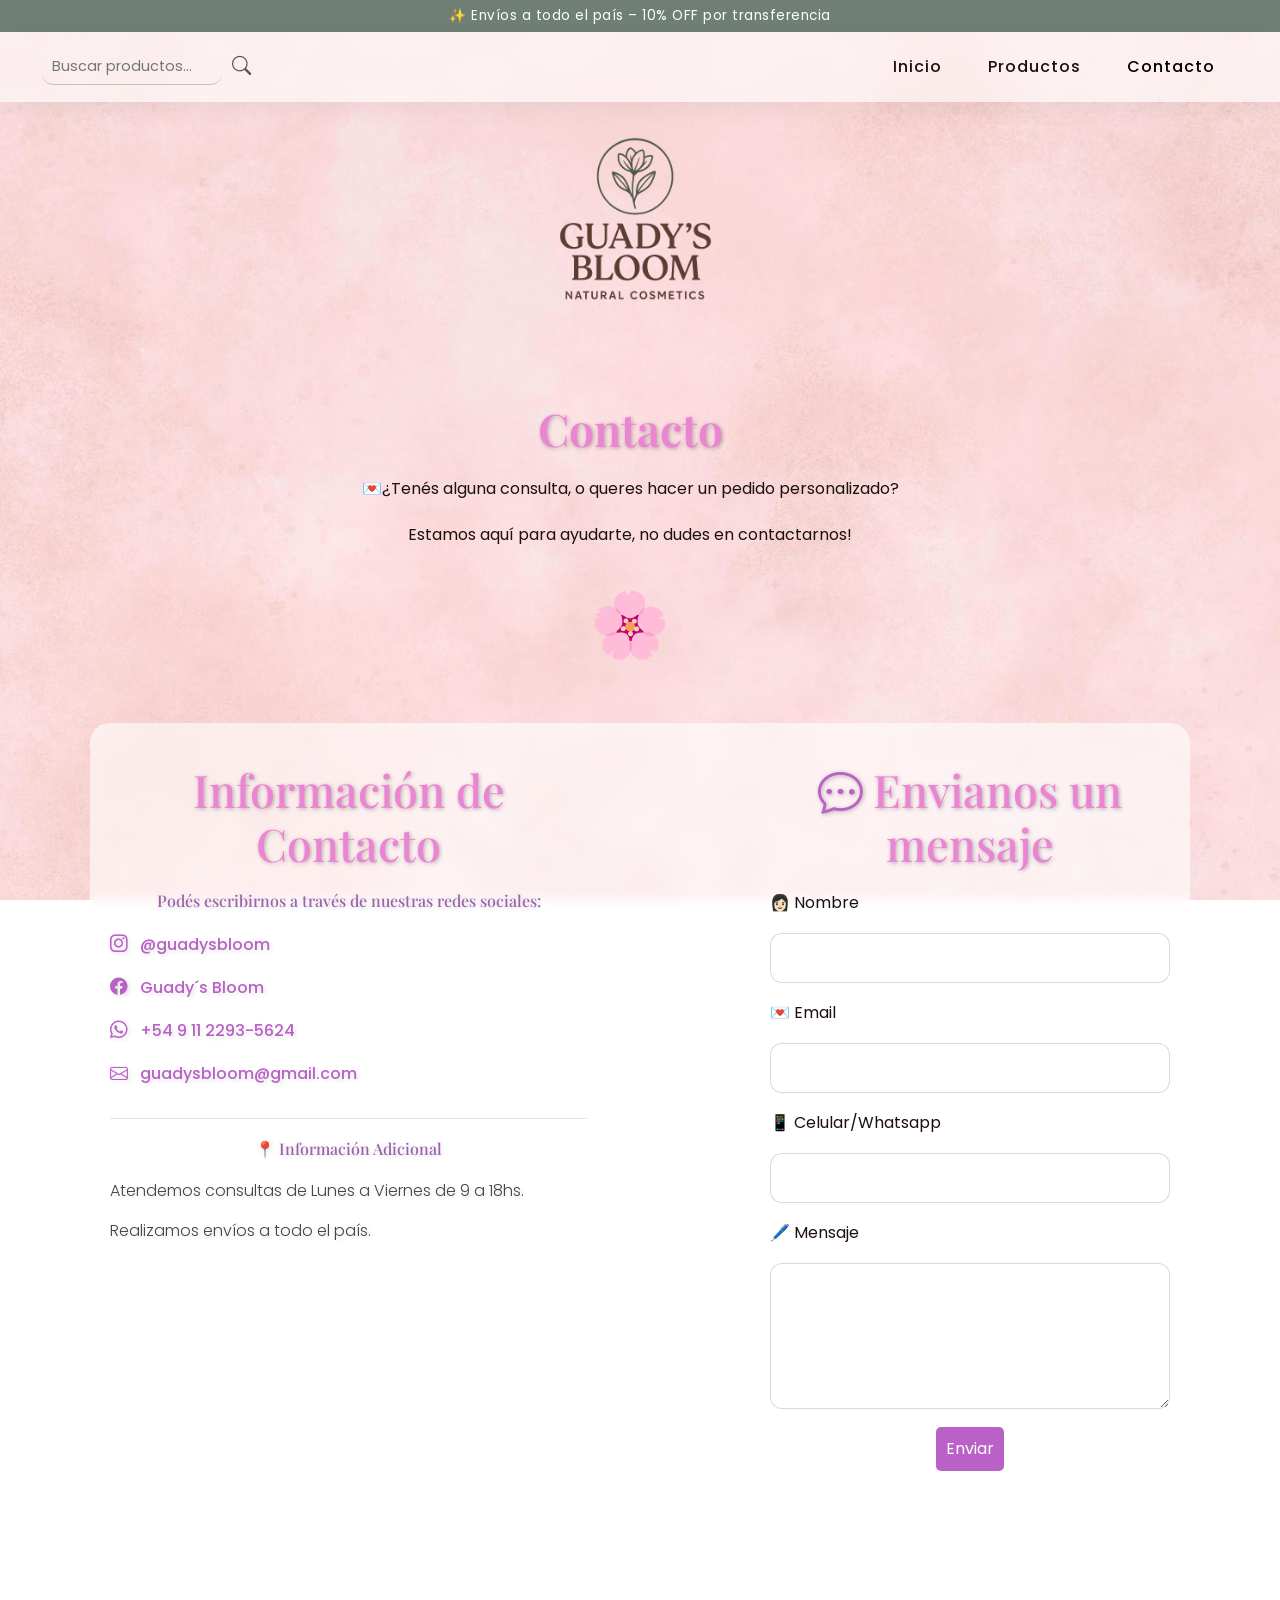
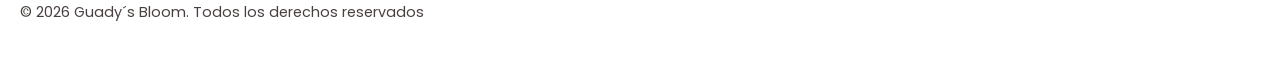
==== commit a965a5bf: "Entrega Final proyecto Guady´s Bloom" ====
--- a/pages/contacto.html
+++ b/pages/contacto.html
@@ -3,7 +3,8 @@
 <head>
     <meta charset="UTF-8">
     <meta name="viewport" content="width=device-width, initial-scale=1.0">
-    <title>Contacto|🌸Guady´s Bloom</title>
+    <title>Contacto|Guady´s Bloom</title>
+    <link rel="icon" href="data:image/svg+xml,<svg xmlns=%22http://www.w3.org/2000/svg%22 viewBox=%220 0 100 100%22><text y=%22.9em%22 font-size=%2290%22>🌸</text></svg>">
     <link href="https://cdn.jsdelivr.net/npm/bootstrap@5.3.2/dist/css/bootstrap.min.css" rel="stylesheet">
     <link rel="stylesheet" href="../css/estilos.css">
     <link rel="stylesheet" href="https://cdn.jsdelivr.net/npm/bootstrap-icons@1.11.1/font/bootstrap-icons.css">
@@ -12,13 +13,17 @@
 </head>
 
 <body>
+    <div class="topbar">
+        ✨ Envíos a todo el país – 10% OFF por transferencia
+    </div>
     <nav class="navbar navbar-expand-lg navbar-custom">
         <div class="container-fluid">
-            <a class="navbar-brand" href="../index.html">Guady´s Bloom</a>
-            <button class="navbar-toggler" type="button" data-bs-toggle="collapse" data-bs-target="#menu"
-                aria-controls="navbarNav" aria-expanded="false" aria-label="Toggle navigation">
-                <span class="navbar-toggler-icon"></span>
-            </button>
+            <form class="buscador" role="search">
+                <input type="search" placeholder="Buscar productos...">
+                <button type="submit">
+                    <i class="bi bi-search"></i>
+                </button>
+            </form>
 
             <div class="collapse navbar-collapse" id="menu">
                 <ul class="navbar-nav ms-auto">
@@ -36,7 +41,9 @@
         </div>
     </nav>
     <header>
-        <img src="../img/logo.jpg" alt="Guady´s Bloom Logo">
+        <a href="../index.html">
+            <img src="../img/logo.jpg" alt="Guady´s Bloom Logo">
+        </a>
     </header>
 
     <main class="contacto">
@@ -110,8 +117,7 @@
     </main>
 
     <footer>
-        <p>&copy; 2025 Guady´s Bloom. Todos los derechos reservados</p>
+        <p>&copy; 2026 Guady´s Bloom. Todos los derechos reservados</p>
     </footer>
 <script src="https://cdn.jsdelivr.net/npm/bootstrap@5.3.2/dist/js/bootstrap.bundle.min.js"></script>
-</body>
-</html>+</body>
--- a/css/estilos.css
+++ b/css/estilos.css
@@ -4,6 +4,8 @@
 *::before,
 *::after {
   box-sizing: border-box;
+  margin: 0;
+  padding: 0;
 }
 
 /*EVITA DESBORDES HORIZONTALES*/
@@ -54,7 +56,7 @@
 }
 
 p {
-  text-align: justify;
+  text-align: left;
   line-height: 1.6;
   margin-bottom: 20px;
 }
@@ -103,6 +105,14 @@
   align-items: center;
 }
 
+header img {
+  background: transparent;
+}
+
+h1, h2 {
+  text-shadow: 1px 1px 4px rgba(0, 0, 0, 0.3);
+}
+
 nav {
   background-color: transparent;
   padding: 10px;
@@ -141,7 +151,7 @@
   font-weight: 500;
   letter-spacing: 1px;
   position: relative;
-  transition: color 0.3s ease;
+  transition: all 0.3s ease;
 }
 .navbar-custom .nav-link:hover {
   color: #ba61c8;
@@ -159,6 +169,36 @@
 .navbar-custom .nav-link:hover::after {
   width: 100%;
 }
+.navbar-custom .buscador {
+  display: flex;
+  align-items: center;
+  gap: 10px;
+}
+.navbar-custom .buscador input {
+  border: none;
+  border-bottom: 1px solid rgba(0, 0, 0, 0.2);
+  background: transparent;
+  outline: none;
+  padding: 6px 10px;
+  width: 180px;
+  font-size: 0.9rem;
+}
+.navbar-custom .buscador button {
+  border: none;
+  background: none;
+  font-size: 1.2rem;
+  color: #555;
+  cursor: pointer;
+}
+
+.topbar {
+  background: #6f7f75;
+  color: white;
+  text-align: center;
+  font-size: 0.85rem;
+  padding: 6px;
+  letter-spacing: 0.5px;
+}
 
 /* == ANIMACIONES == */
 @keyframes aparecer {
@@ -250,7 +290,7 @@
 .bienvenida h1 {
   font-size: 2.8rem;
   margin-bottom: 15px;
-  animation: fadeUp 1s ease forwards;
+  animation: fadeUp 1s ease 0.1s forwards;
 }
 .bienvenida .subtitulo {
   font-size: 1.3rem;
@@ -332,6 +372,21 @@
   text-align: center;
   padding: 40px 20px;
 }
+.destacados h2 {
+  font-size: 2.6rem;
+  margin-bottom: 50px;
+  position: relative;
+  text-shadow: 2px 2px 8px rgba(0, 0, 0, 0.15);
+}
+.destacados h2::after {
+  content: "";
+  width: 70px;
+  height: 3px;
+  background: #ba61c8;
+  display: block;
+  margin: 15px auto 0;
+  border-radius: 5px;
+}
 
 .contenedor-destacados {
   display: flex;
@@ -343,6 +398,7 @@
 
 section {
   margin: 10px 0;
+  animation: fadeUp 0.8s ease;
 }
 
 /* == PRODUCTOS == */
@@ -398,8 +454,8 @@
   grid-template-columns: repeat(2, 1fr);
   gap: 20px 40px;
   padding-left: 0;
-  max-width: 700px;
-  margin: 40px auto;
+  max-width: 600px;
+  margin: 0 auto;
   margin-bottom: 60px;
 }
 .lista-productos li {
@@ -417,7 +473,7 @@
   transition: all 0.3s ease;
 }
 .lista-productos li:hover {
-  transform: translateY(-3px);
+  transform: scale(1.02);
   background: rgba(186, 97, 200, 0.15);
   box-shadow: 0 8px 20px rgba(0, 0, 0, 0.08);
 }
@@ -515,12 +571,12 @@
   backdrop-filter: blur(8px);
   -webkit-backdrop-filter: blur(8px);
   border-radius: 20px;
-  box-shadow: 0 15px 35px rgba(0, 0, 0, 0.08);
-  transition: all 0.3s ease;
+  box-shadow: 0 12px 28px rgba(0, 0, 0, 0.08);
+  transition: transform 0.3s ease, box-shadow 0.3 ease;
 }
 .card-testimonio:hover {
   transform: translateY(-5px);
-  box-shadow: 0 20px 45px rgba(0, 0, 0, 0.12);
+  box-shadow: 0 22px 45px rgba(0, 0, 0, 0.12);
 }
 .card-testimonio::before {
   content: "“";
@@ -529,12 +585,13 @@
   opacity: 0.8;
   position: absolute;
   top: -10px;
-  left: 10px;
+  left: 12px;
   font-family: serif;
   font-weight: bold;
 }
 .card-testimonio p {
   font-style: italic;
+  line-height: 1.6;
 }
 
 .estrellas {
@@ -581,8 +638,14 @@
   max-width: 1100px;
   margin: 0 auto 50px;
   padding: 0 20px;
-  text-align: left;
+  text-align: center;
   padding-left: 0;
+}
+.contacto-intro h1 {
+  text-align: center;
+}
+.contacto-intro p {
+  text-align: center;
 }
 
 .contacto-contenido {
@@ -632,11 +695,14 @@
 }
 .info-contacto h3 {
   font-size: 1rem;
-  font-weight: 400;
-  opacity: 0.7;
+  font-weight: 500;
+  color: #9c5fae;
+  text-shadow: 1px 1px 6px rgba(0, 0, 0, 0.15);
 }
 .info-contacto p {
   margin-bottom: 15px;
+  color: #444;
+  text-shadow: 2px 2px 4px rgba(0, 0, 0, 0.12);
 }
 .info-contacto a {
   text-decoration: none;
@@ -750,7 +816,7 @@
   display: inline-flex;
   align-items: center;
   gap: 8px;
-  margin-top: 15px;
+  margin-top: auto;
   padding: 8px 18px;
   border-radius: 25px;
   background-color: transparent;
@@ -776,7 +842,7 @@
 
 .ver-mas::after {
   content: "";
-  position: absolute;
+  position: relative;
   width: 0;
   height: 2px;
   background: #ba61c8;
@@ -820,11 +886,16 @@
   border-radius: 5px;
   cursor: pointer;
   transition: background-color 0.3s ease;
-  display: inline-block;
-  padding: 10px 25px;
+  display: inline-flex;
+  align-items: center;
+  justify-content: center;
+  gap: 8px;
+  padding: 12px 28px;
   border-radius: 30px;
+  font-weight: 500;
+  letter-spacing: 0.5px;
   text-decoration: none;
-  transition: all 0.3s ease;
+  transition: transform 0.3s ease, box-shadow 0.3 ease, background-color 0.3 ease;
   margin-top: auto;
 }
 .btn-comprar:hover {
@@ -904,40 +975,96 @@
 
 .card-destacado {
   width: 100%;
-  max-width: 350px;
-  padding: 25px;
-  border-radius: 20px;
-  text-align: center;
-  background-color: transparent;
-  box-shadow: 0 8px 20px rgba(0, 0, 0, 0.1);
+  max-width: 340px;
+  padding: 35px 28px;
+  border-radius: 22px;
+  flex: 1;
+  text-align: center;
+  background: rgba(255, 255, 255, 0.35);
+  backdrop-filter: blur(8px);
+  box-shadow: 0 10px 25px rgba(0, 0, 0, 0.08), 0 3px 10px rgba(0, 0, 0, 0.04);
   display: flex;
   flex-direction: column;
   justify-content: space-between;
-  transition: all 0.3s ease;
+  transition: transform 0.35s ease, box-shadow 0.35s ease;
 }
 .card-destacado:hover {
-  transform: scale(1.03);
-  box-shadow: 0 20px 40px rgba(0, 0, 0, 0.15);
+  transform: translateY(-8px);
+  box-shadow: 0 20px 40px rgba(0, 0, 0, 0.15), 0 10px 25px rgba(0, 0, 0, 0.08);
 }
 .card-destacado img {
   width: 100%;
-  height: 230px;
+  height: 220px;
   object-fit: cover;
-  border-radius: 15px;
-  margin-bottom: 15px;
+  border-radius: 14px;
+  margin-bottom: 18px;
+  transform: scale(1.05);
 }
 .card-destacado h3 {
   font-family: "Playfair Display", serif;
   font-size: 1.3rem;
-  margin: 15px 0 10px 0;
+  margin: 12px 0 10px 0;
   color: #ba61c8;
 }
 .card-destacado p {
-  font-size: 0.9rem;
+  font-size: 0.95rem;
   opacity: 0.8;
   font-weight: 300;
-}
-
+  margin-bottom: 20px;
+}
+
+/* Slider */
+.destacados-slider {
+  display: flex;
+  gap: 30px;
+  scroll-behavior: smooth;
+}
+
+.slider-container {
+  position: relative;
+  display: flex;
+  align-items: center;
+}
+
+/* Flechas */
+.slider-btn {
+  display: none;
+  position: absolute;
+  top: 40%;
+  transform: translateY(-50%);
+  background: white;
+  border: none;
+  font-size: 1.5rem;
+  cursor: pointer;
+  padding: 12px;
+  border-radius: 50%;
+  box-shadow: 0 5px 20px rgba(0, 0, 0, 0.15);
+  transition: all 0.3s ease;
+}
+
+.slider-btn:hover {
+  transform: translateY(-50%) scale(1.1);
+}
+
+/* posición */
+.slider-btn.prev {
+  left: 10px;
+}
+
+.slider-btn.next {
+  right: 10px;
+}
+
+/* TABLET */
+@media (max-width: 1024px) {
+  .contenedor-destacados {
+    gap: 20px;
+  }
+  .card-destacado {
+    max-width: 300px;
+  }
+}
+/* MOBILE */
 @media (max-width: 768px) {
   body {
     background-position: center;
@@ -946,7 +1073,11 @@
     width: 160px;
   }
   main {
-    padding: 20px;
+    padding: 15px;
+  }
+  img {
+    max-width: 100%;
+    height: auto;
   }
   /* NAV */
   nav ul li {
@@ -982,15 +1113,25 @@
   .contenedor-destacados {
     flex-direction: column;
     align-items: stretch;
+    padding: 20px 10px;
   }
   .contenedor-testimonios {
     grid-template-columns: 1fr;
   }
+  .slider-container {
+    overflow: hidden;
+  }
+  .destacados-slider {
+    overflow: hidden;
+    gap: 0;
+  }
   .card-destacado {
-    width: 85%;
-    max-width: 85%;
-    align-items: center;
-    align-self: center;
+    min-width: 100%;
+    max-width: 100%;
+    flex: 0 0 100%;
+  }
+  .slider-btn {
+    display: block;
   }
   /* DIFERENCIALES */
   .diferenciales-grid {
@@ -1011,23 +1152,16 @@
   /* PRODUCTOS */
   .productos {
     grid-template-columns: 1fr;
+    justify-items: center;
   }
   .productos .card-producto {
     flex: none;
-    width: 95%;
-    max-width: 95%;
-  }
-  .card-producto {
-    padding: 20px;
-  }
-  .card-producto .card-body {
-    min-height: auto;
-  }
-  .card-producto p {
-    text-align: left;
+    width: 100%;
+    max-width: 100%;
   }
   .lista-productos {
     grid-template-columns: 1fr;
+    justify-items: center;
   }
   /* CTA*/
   .cta-final {
@@ -1047,13 +1181,52 @@
     width: 100%;
     max-width: 100%;
   }
-}
-/* BOTON VER MAS */
-.ver-mas {
-  width: auto;
-  display: inline-flex;
-  padding: 6px 16px;
-  align-self: center;
+  /* BOTON VER MAS */
+  .ver-mas {
+    width: auto;
+    display: inline-flex;
+    padding: 6px 16px;
+    align-self: center;
+  }
+}
+/* MOBILE PEQUEÑOS */
+@media (max-width: 480px) {
+  header img {
+    width: 130px;
+  }
+  main {
+    padding: 15px;
+  }
+  /* TITULOS */
+  h1 {
+    font-size: 1.6rem;
+  }
+  h2 {
+    font-size: 1.4rem;
+  }
+  /* HERO */
+  .bienvenida {
+    padding: 40px 10px;
+  }
+  .bienvenida .subtitulo {
+    font-size: 1rem;
+  }
+  /* CARDS */
+  .card-destacado {
+    padding: 20px;
+  }
+  .card-destacado img {
+    height: 180px;
+  }
+  /* BOTONES */
+  .ver-mas {
+    padding: 5px 14px;
+    font-size: 0.9rem;
+  }
+  .btn-comprar {
+    padding: 10px 20px;
+    font-size: 0.9rem;
+  }
 }
 
 /*# sourceMappingURL=estilos.css.map */
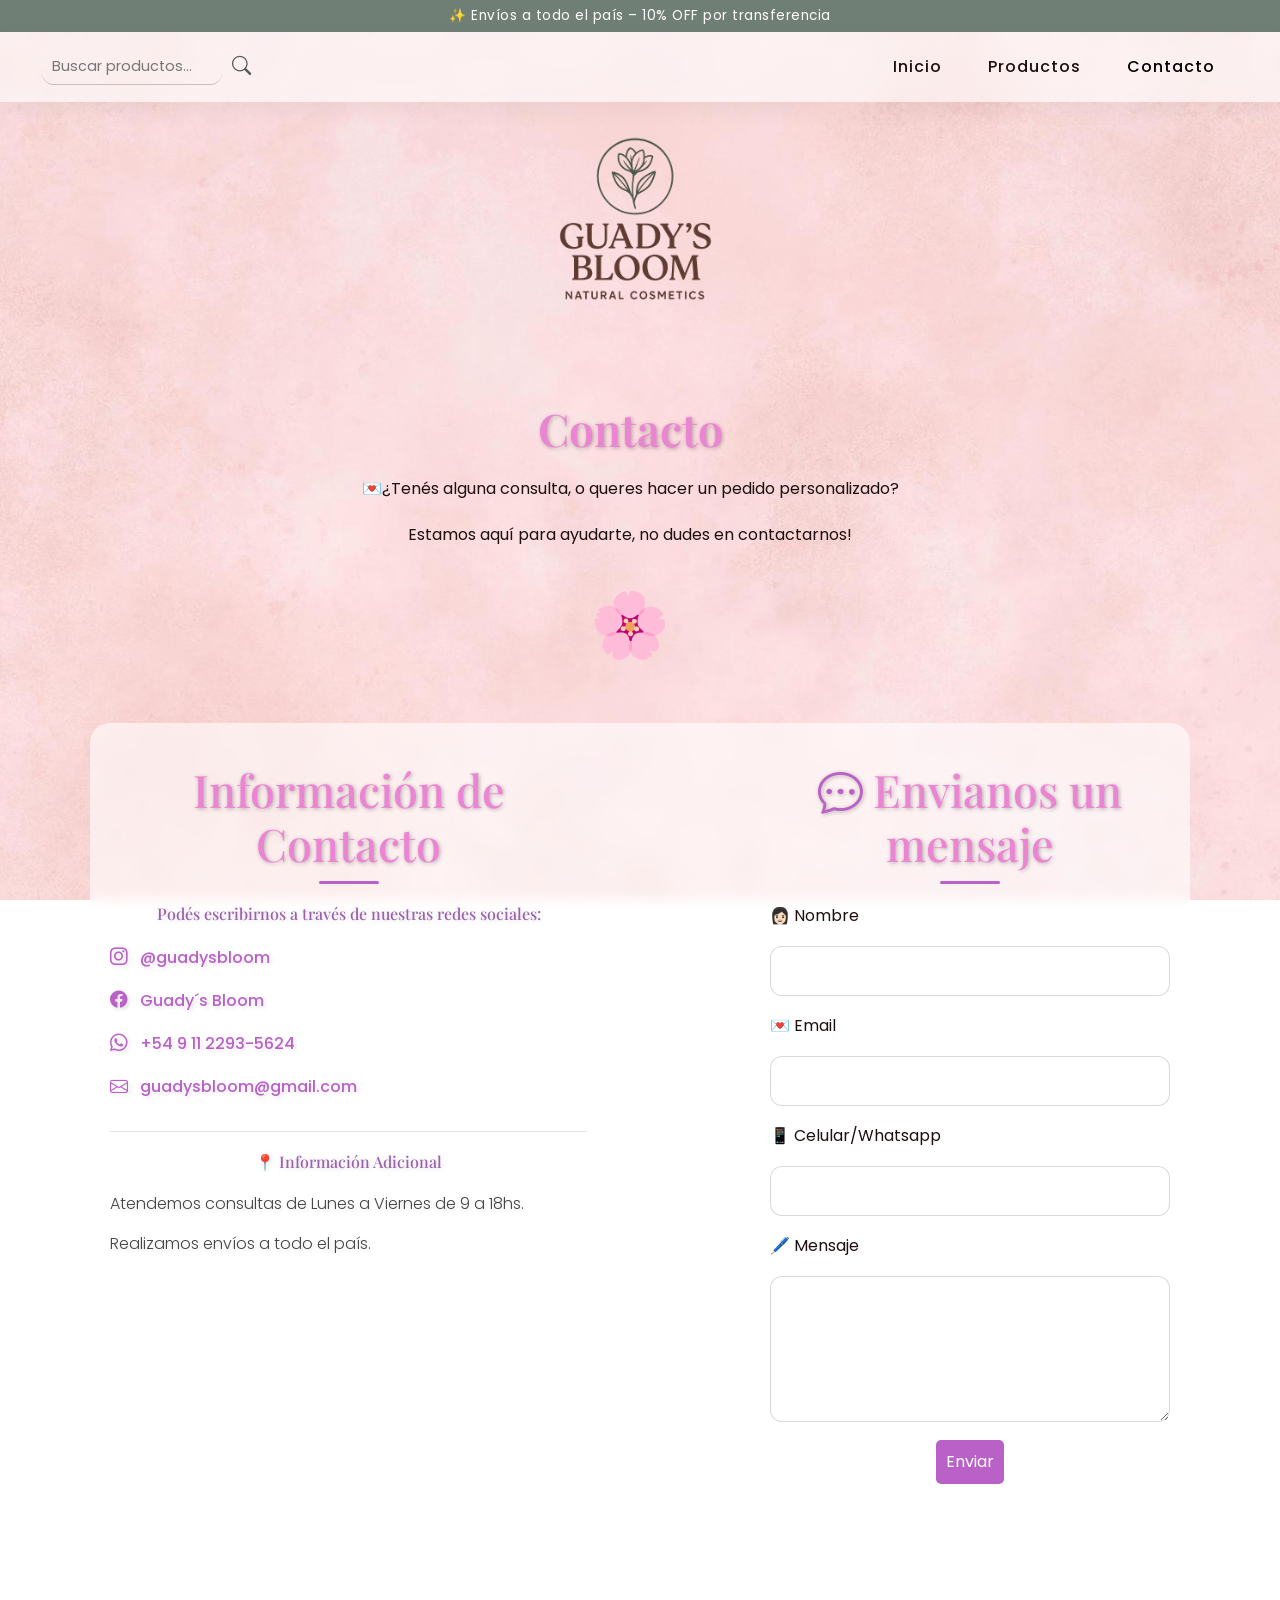
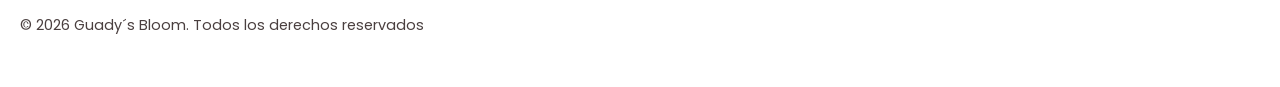
==== commit 73478a02: "Entrega Final proyecto Guady´s Bloom" ====
--- a/pages/contacto.html
+++ b/pages/contacto.html
@@ -25,6 +25,19 @@
                 </button>
             </form>
 
+            <!-- BOTON HAMBURGUESA -->
+            <button class="navbar-toggler" type="button"
+                data-bs-toggle="collapse"
+                data-bs-target="#menu"
+                aria-controls="menu"
+                aria-expanded="false"
+                aria-label="Toggle navigation">
+
+                <span class="navbar-toggler-icon"></span>
+
+            </button>
+
+            <!-- MENU -->
             <div class="collapse navbar-collapse" id="menu">
                 <ul class="navbar-nav ms-auto">
                     <li class="nav-item">
--- a/css/estilos.css
+++ b/css/estilos.css
@@ -137,6 +137,9 @@
   backdrop-filter: blur(10px);
   padding: 15px 30px;
   box-shadow: 0 8px 20px rgba(0, 0, 0, 0.05);
+  display: flex;
+  align-items: center;
+  justify-content: center;
 }
 .navbar-custom .navbar-brand {
   font-family: "Playfair Display", serif;
@@ -167,6 +170,9 @@
   transition: width 0.3s ease;
 }
 .navbar-custom .nav-link:hover::after {
+  width: 100%;
+}
+.navbar-custom .nav-link:active::after {
   width: 100%;
 }
 .navbar-custom .buscador {
@@ -397,8 +403,21 @@
 }
 
 section {
-  margin: 10px 0;
+  padding: 40px 0;
   animation: fadeUp 0.8s ease;
+}
+section h2 {
+  position: relative;
+  display: inline-block;
+}
+section h2::after {
+  content: "";
+  display: block;
+  width: 60px;
+  height: 3px;
+  margin: 10px auto 0;
+  background: #ba61c8;
+  border-radius: 4px;
 }
 
 /* == PRODUCTOS == */
@@ -454,8 +473,9 @@
   grid-template-columns: repeat(2, 1fr);
   gap: 20px 40px;
   padding-left: 0;
-  max-width: 600px;
-  margin: 0 auto;
+  width: 100%;
+  max-width: 900px;
+  margin: 0 auto 60px auto;
   margin-bottom: 60px;
 }
 .lista-productos li {
@@ -842,7 +862,7 @@
 
 .ver-mas::after {
   content: "";
-  position: relative;
+  position: absolute;
   width: 0;
   height: 2px;
   background: #ba61c8;
@@ -895,7 +915,7 @@
   font-weight: 500;
   letter-spacing: 0.5px;
   text-decoration: none;
-  transition: transform 0.3s ease, box-shadow 0.3 ease, background-color 0.3 ease;
+  transition: transform 0.3s ease, box-shadow 0.3s ease, background-color 0.3s ease;
   margin-top: auto;
 }
 .btn-comprar:hover {
@@ -939,6 +959,15 @@
 }
 
 /* == VIDEO == */
+.video-intro {
+  text-align: center;
+  max-width: 700px;
+  margin: 0 auto;
+}
+.video-intro p {
+  text-align: center;
+}
+
 .video-presentacion {
   display: flex;
   justify-content: center;
@@ -956,6 +985,15 @@
   gap: 30px;
   padding: 60px 20px;
   flex-wrap: wrap;
+}
+
+.beneficios h2 {
+  width: 100%;
+  text-align: center;
+}
+
+.beneficios p {
+  text-align: left;
 }
 
 .beneficio {
@@ -975,9 +1013,9 @@
 
 .card-destacado {
   width: 100%;
-  max-width: 340px;
-  padding: 35px 28px;
-  border-radius: 22px;
+  max-width: 350px;
+  padding: 30px 25px;
+  border-radius: 20px;
   flex: 1;
   text-align: center;
   background: rgba(255, 255, 255, 0.35);
@@ -1011,6 +1049,7 @@
   opacity: 0.8;
   font-weight: 300;
   margin-bottom: 20px;
+  flex-grow: 1;
 }
 
 /* Slider */
@@ -1040,6 +1079,7 @@
   border-radius: 50%;
   box-shadow: 0 5px 20px rgba(0, 0, 0, 0.15);
   transition: all 0.3s ease;
+  z-index: 10;
 }
 
 .slider-btn:hover {
@@ -1080,16 +1120,24 @@
     height: auto;
   }
   /* NAV */
-  nav ul li {
+  .navbar-nav {
+    width: 100%;
+    text-align: center;
+  }
+  .navbar-nav .nav-item {
+    margin: 10px 0;
+  }
+  .navbar-nav .nav-link {
+    font-size: 1.1rem;
+    padding: 10px 0;
     display: block;
-    margin: 10px 0;
-    text-align: center;
   }
   .navbar-custom .navbar-collapse {
     background: rgba(255, 255, 255, 0.95);
     padding: 20px;
     border-radius: 20px;
     margin-top: 10px;
+    text-align: center;
   }
   .nav-custom .nav-link {
     text-align: center;
@@ -1142,6 +1190,11 @@
   .diferenciales-grid p,
   .beneficio p {
     text-align: center;
+  }
+  .beneficios h2 {
+    font-size: 2.4rem;
+    line-height: 1.3;
+    padding: 0 10px;
   }
   /* TESTIMONIOS */
   .testimonios-grid {
